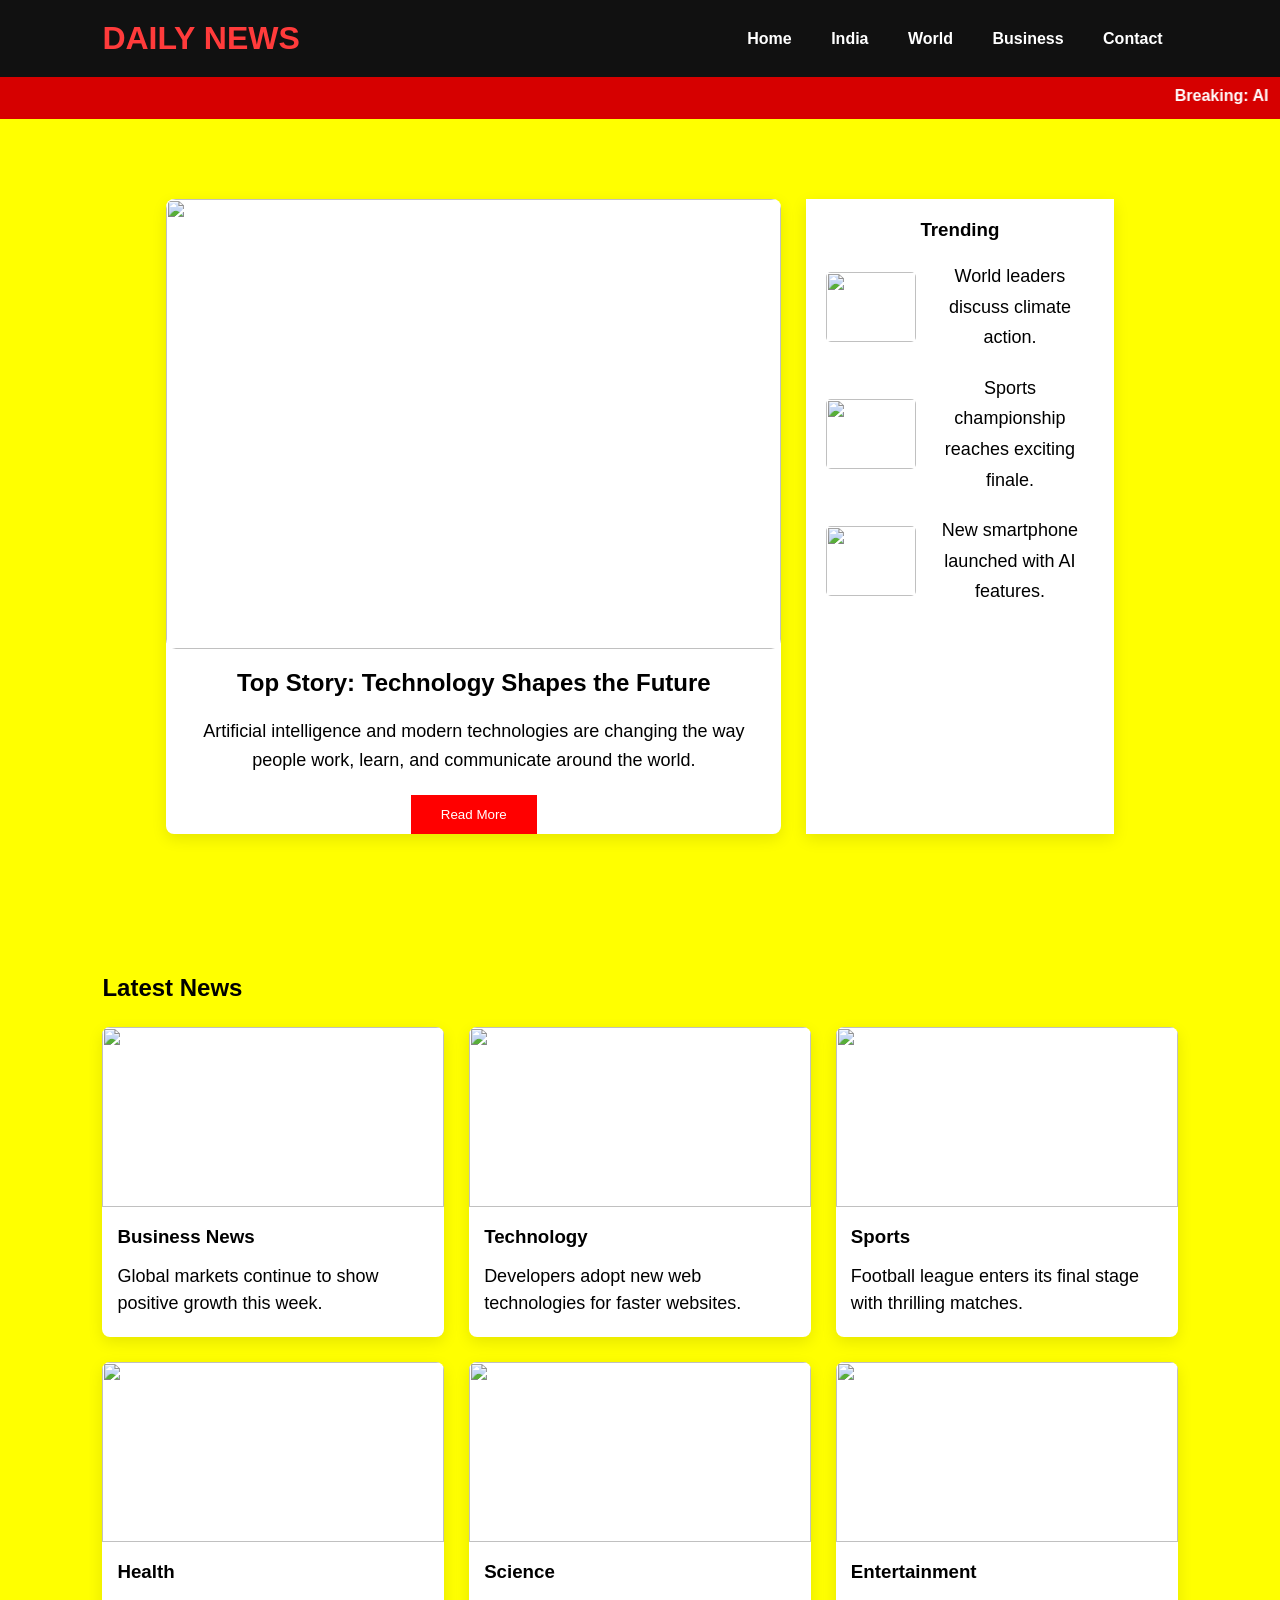
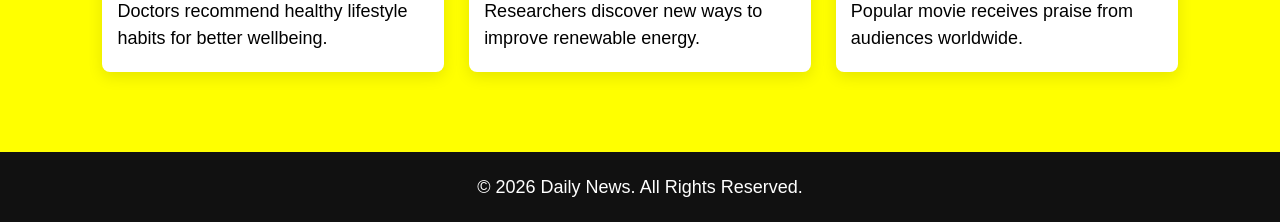
==== index.html @ ccbbc795 "Add files via upload" ====
<!DOCTYPE html>
<html lang="en">

<head>
    <meta charset="UTF-8">
    <meta name="viewport" content="width=device-width, initial-scale=1.0">
    <title>Daily News</title>
    <link rel="stylesheet" href="style.css">
</head>

<body>

    <header>
        <div class="logo">DAILY NEWS</div>
        <nav>
            <a href="inde.html">Home</a>
            <a href="ind.html">India</a>
            <a href="world.html">World</a>
            <a href="business.html">Business</a>
            <a href="contact.html">Contact</a>
        </nav>
    </header>

    <div class="breaking">
        <marquee>Breaking: AI technology continues to transform education • Stock markets remain stable • Cricket finals
            this weekend.</marquee>
    </div>

    <section class="hero">

        <div class="main-news">
            <img src="https://picsum.photos/800/400" alt="">
            <h2>Top Story: Technology Shapes the Future</h2>
            <p>
                Artificial intelligence and modern technologies are changing the
                way people work, learn, and communicate around the world.
            </p>
            <button>Read More</button>
        </div>

        <aside>

            <h3>Trending</h3>

            <div class="trend">
                <img src="https://picsum.photos/100?1">
                <p>World leaders discuss climate action.</p>
            </div>

            <div class="trend">
                <img src="https://picsum.photos/100?2">
                <p>Sports championship reaches exciting finale.</p>
            </div>

            <div class="trend">
                <img src="https://picsum.photos/100?3">
                <p>New smartphone launched with AI features.</p>
            </div>

        </aside>

    </section>

    <section class="latest">

        <h2>Latest News</h2>

        <div class="cards">

            <div class="card">
                <img src="https://picsum.photos/300/180?4">
                <h3>Business News</h3>
                <p>Global markets continue to show positive growth this week.</p>
            </div>

            <div class="card">
                <img src="https://picsum.photos/300/180?5">
                <h3>Technology</h3>
                <p>Developers adopt new web technologies for faster websites.</p>
            </div>

            <div class="card">
                <img src="https://picsum.photos/300/180?6">
                <h3>Sports</h3>
                <p>Football league enters its final stage with thrilling matches.</p>
            </div>

            <div class="card">
                <img src="https://picsum.photos/300/180?7">
                <h3>Health</h3>
                <p>Doctors recommend healthy lifestyle habits for better wellbeing.</p>
            </div>

            <div class="card">
                <img src="https://picsum.photos/300/180?8">
                <h3>Science</h3>
                <p>Researchers discover new ways to improve renewable energy.</p>
            </div>

            <div class="card">
                <img src="https://picsum.photos/300/180?9">
                <h3>Entertainment</h3>
                <p>Popular movie receives praise from audiences worldwide.</p>
            </div>

        </div>

    </section>

    <footer>
        <p>© 2026 Daily News. All Rights Reserved.</p>
    </footer>

</body>

</html>
---- style.css ----
* {
    margin: 0;
    padding: 0;
    box-sizing: border-box;
    font-family: Arial, sans-serif;
}

header {
    background: #111;
    padding: 20px;
    display: flex;
    justify-content: space-between;
    align-items: center;
}

header h1 {
    color: red;
}

nav a {
    color: white;
    text-decoration: none;
    margin: 15px;
}

nav a:hover {
    color: red;
}

.hero,
.page {
    width: 90%;
    margin: 40px auto;
    text-align: center;
}

.hero img,
.page img {
    width: 100%;
    max-width: 900px;
    height: 450px;
    object-fit: cover;
    border-radius: 10px;
}

h2 {
    margin: 20px 0;
}

p {
    font-size: 18px;
    line-height: 1.7;
}

form {
    width: 400px;
    margin: auto;
}

input,
textarea {
    width: 100%;
    padding: 12px;
    margin: 10px 0;
}

button {
    padding: 12px 30px;
    background: red;
    color: white;
    border: none;
    cursor: pointer;
}

button:hover {
    background: black;
}


* {
    margin: 0;
    padding: 0;
    box-sizing: border-box;
    font-family: Arial, sans-serif;
}

body {
    background:yellow;
}

header {
    display: flex;
    justify-content: space-between;
    align-items: center;
    background: #111;
    color: #fff;
    padding: 20px 8%;
}

.logo {
    font-size: 32px;
    font-weight: bold;
    color: #ff3b3b;
}

nav a {
    text-decoration: none;
    color: white;
    margin-left: 20px;
    font-weight: bold;
}

nav a:hover {
    color: #ff3b3b;
}

.breaking {
    background: #d60000;
    color: white;
    padding: 10px;
    font-weight: bold;
}

.hero {
    display: grid;
    grid-template-columns: 2fr 1fr;
    gap: 25px;
    padding: 40px 8%;
}

.main-news {
    background: white;
    border-radius: 8px;
    overflow: hidden;
    box-shadow: 0 5px 15px rgba(0, 0, 0, .1);
}

.main-news img {
    width: 100%;
    display: block;
}
.main-news p {
    padding: 0 20px 20px;
    line-height: 1.6;
}
aside {
    background: white;
    padding: 20px;
    box-shadow: 0 5px 15px rgba(0, 0, 0, .1);
}

aside h3 {
    margin-bottom: 20px;
}

.trend {
    display: flex;
    margin-bottom: 20px;
    align-items: center;
}

.trend img {
    width: 90px;
    height: 70px;
    object-fit: cover;
    margin-right: 10px;
    border-radius: 5px;
}

.latest {
    padding: 40px 8%;
}

.latest h2 {
    margin-bottom: 25px;
}

.cards {
    display: grid;
    grid-template-columns: repeat(auto-fit, minmax(280px, 1fr));
    gap: 25px;
}

.card {
    background: white;
    box-shadow: 0 5px 15px rgba(0, 0, 0, .1);
    border-radius: 8px;
    overflow: hidden;
    transition: .3s;
}

.card:hover {
    transform: translateY(-8px);
}

.card img {
    width: 100%;
    height: 180px;
    object-fit: cover;
}

.card h3 {
    padding: 15px;
}

.card p {
    padding: 0 15px 20px;
    line-height: 1.5;
}

footer {
    background: #111;
    color: white;
    text-align: center;
    padding: 20px;
    margin-top: 40px;
}

@media(max-width:768px) {

    header {
        flex-direction: column;
    }

    nav {
        margin-top: 15px;
    }

    .hero {
        grid-template-columns: 1fr;
    }

}
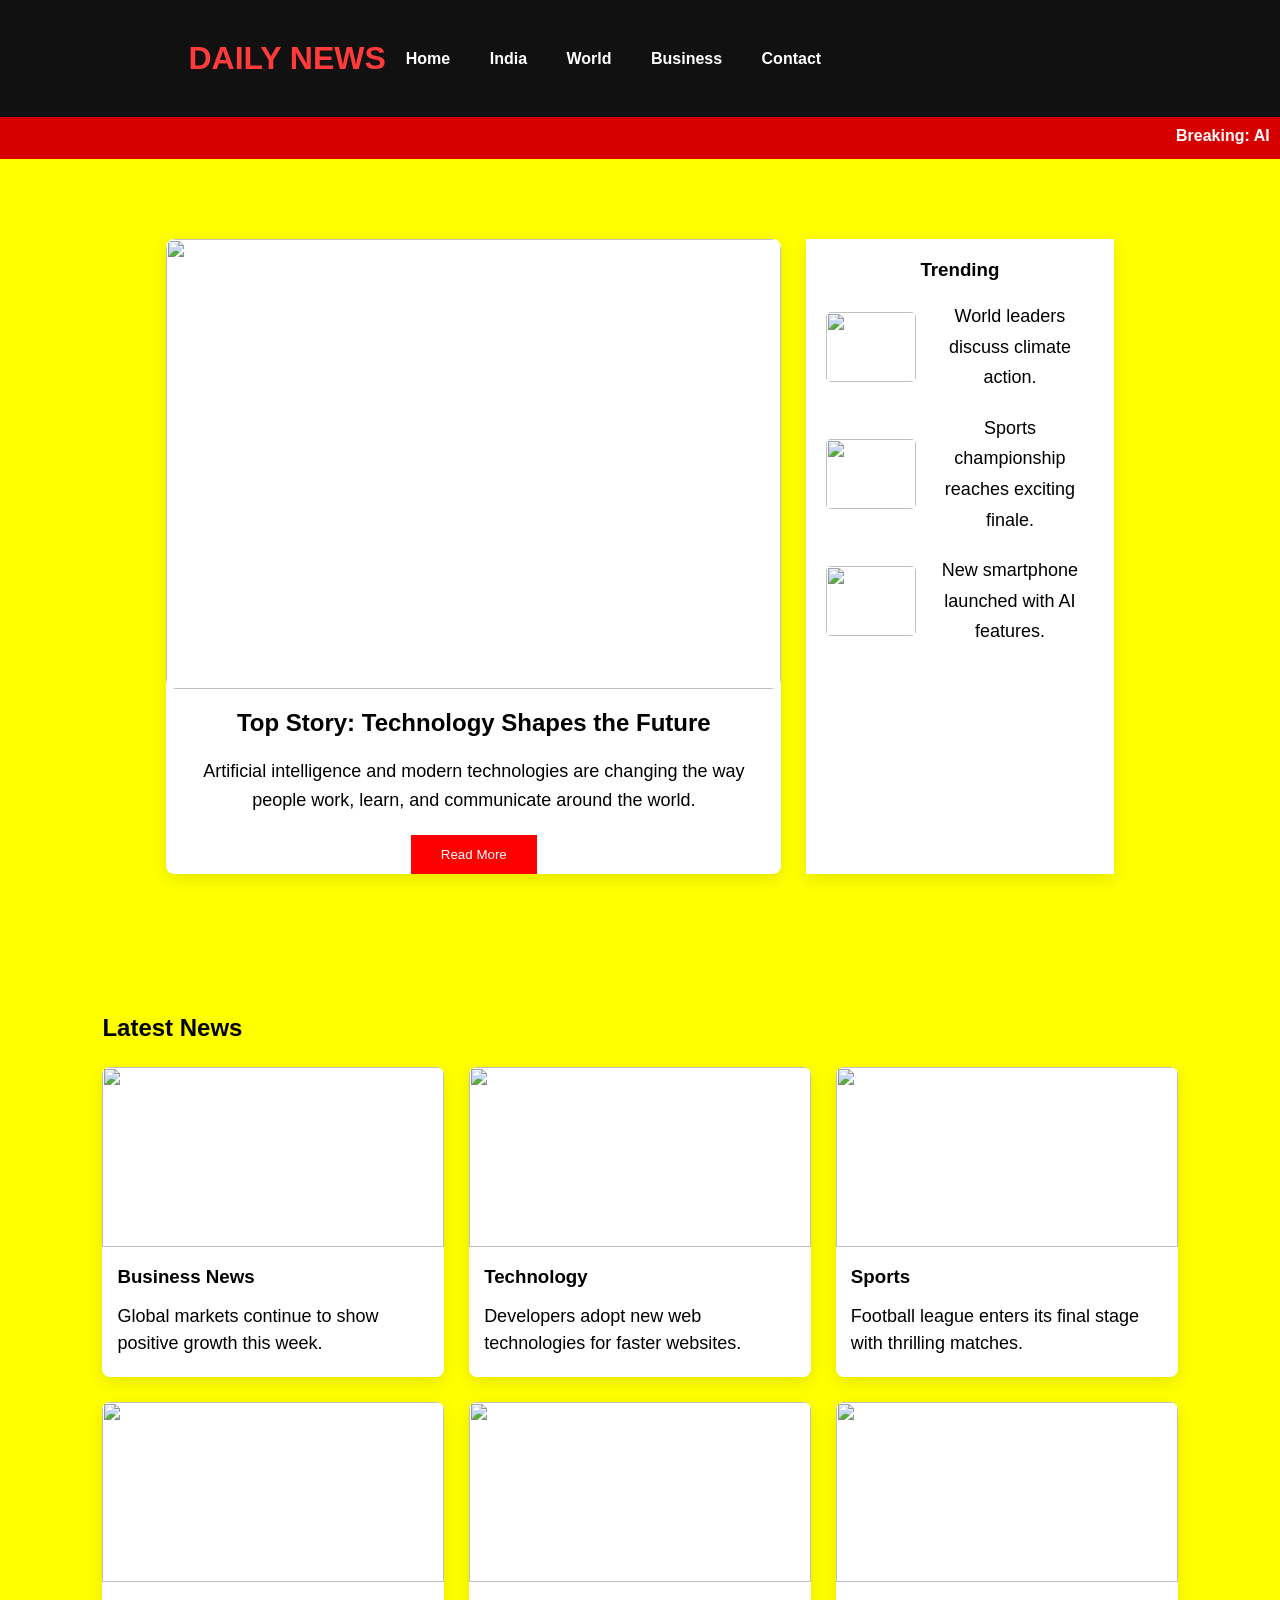
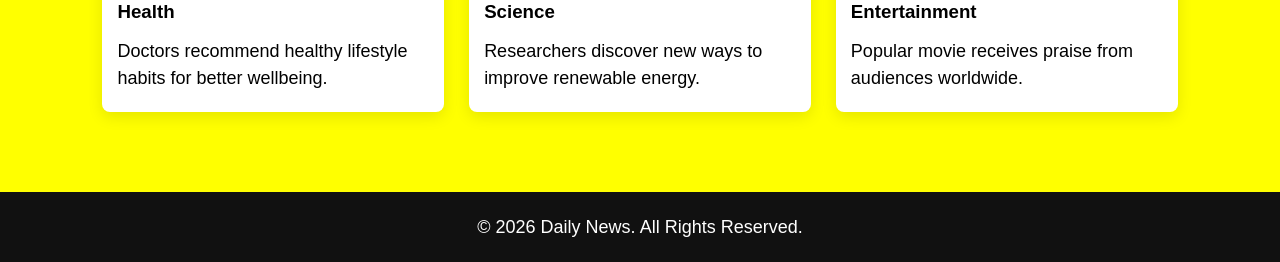
==== commit aee7d84b: "Add files via upload" ====
--- a/index.html
+++ b/index.html
@@ -11,14 +11,16 @@
 <body>
 
     <header>
-        <div class="logo">DAILY NEWS</div>
-        <nav>
-            <a href="inde.html">Home</a>
-            <a href="ind.html">India</a>
-            <a href="world.html">World</a>
-            <a href="business.html">Business</a>
-            <a href="contact.html">Contact</a>
-        </nav>
+        <header>
+            <div class="logo">DAILY NEWS</div>
+            <nav>
+                <a href="index.html">Home</a>
+                <a href="ind.html">India</a>
+                <a href="world.html">World</a>
+                <a href="business.html">Business</a>
+                <a href="contact.html">Contact</a>
+            </nav>
+        </header>
     </header>
 
     <div class="breaking">
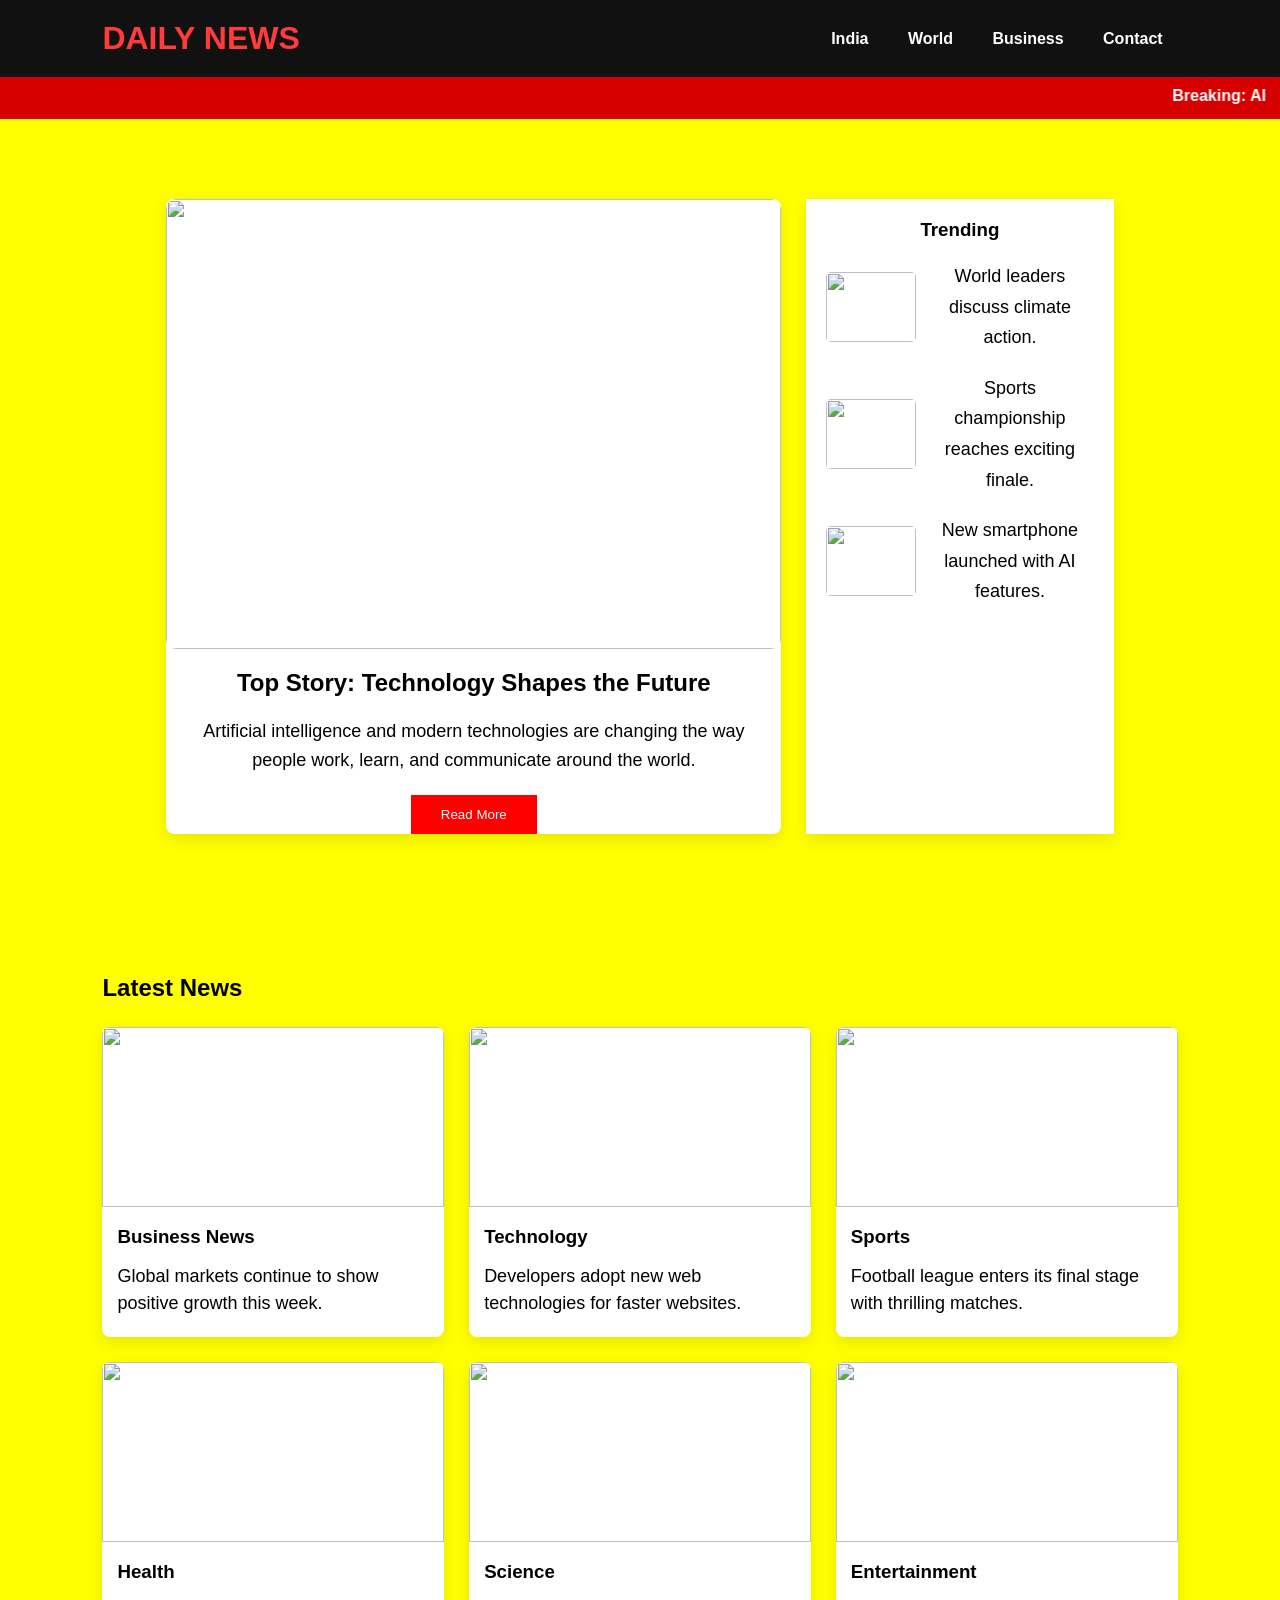
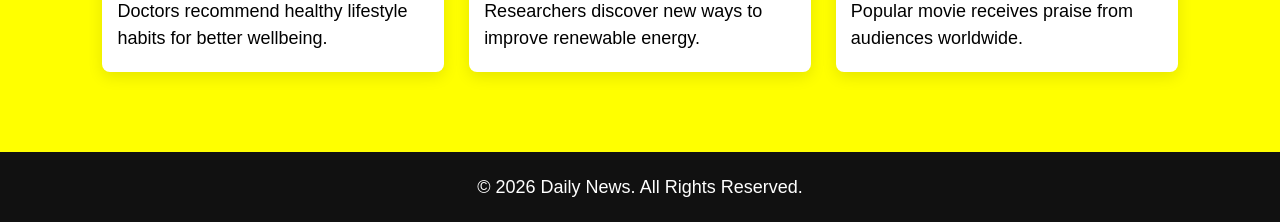
==== commit 826ea45f: "Add files via upload" ====
--- a/index.html
+++ b/index.html
@@ -11,18 +11,14 @@
 <body>
 
     <header>
-        <header>
-            <div class="logo">DAILY NEWS</div>
-            <nav>
-                <a href="index.html">Home</a>
-                <a href="ind.html">India</a>
-                <a href="world.html">World</a>
-                <a href="business.html">Business</a>
-                <a href="contact.html">Contact</a>
-            </nav>
-        </header>
+        <div class="logo">DAILY NEWS</div>
+        <nav>
+            <a href="ind.html">India</a>
+            <a href="world.html">World</a>
+            <a href="business.html">Business</a>
+            <a href="contact.html">Contact</a>
+        </nav>
     </header>
-
     <div class="breaking">
         <marquee>Breaking: AI technology continues to transform education • Stock markets remain stable • Cricket finals
             this weekend.</marquee>
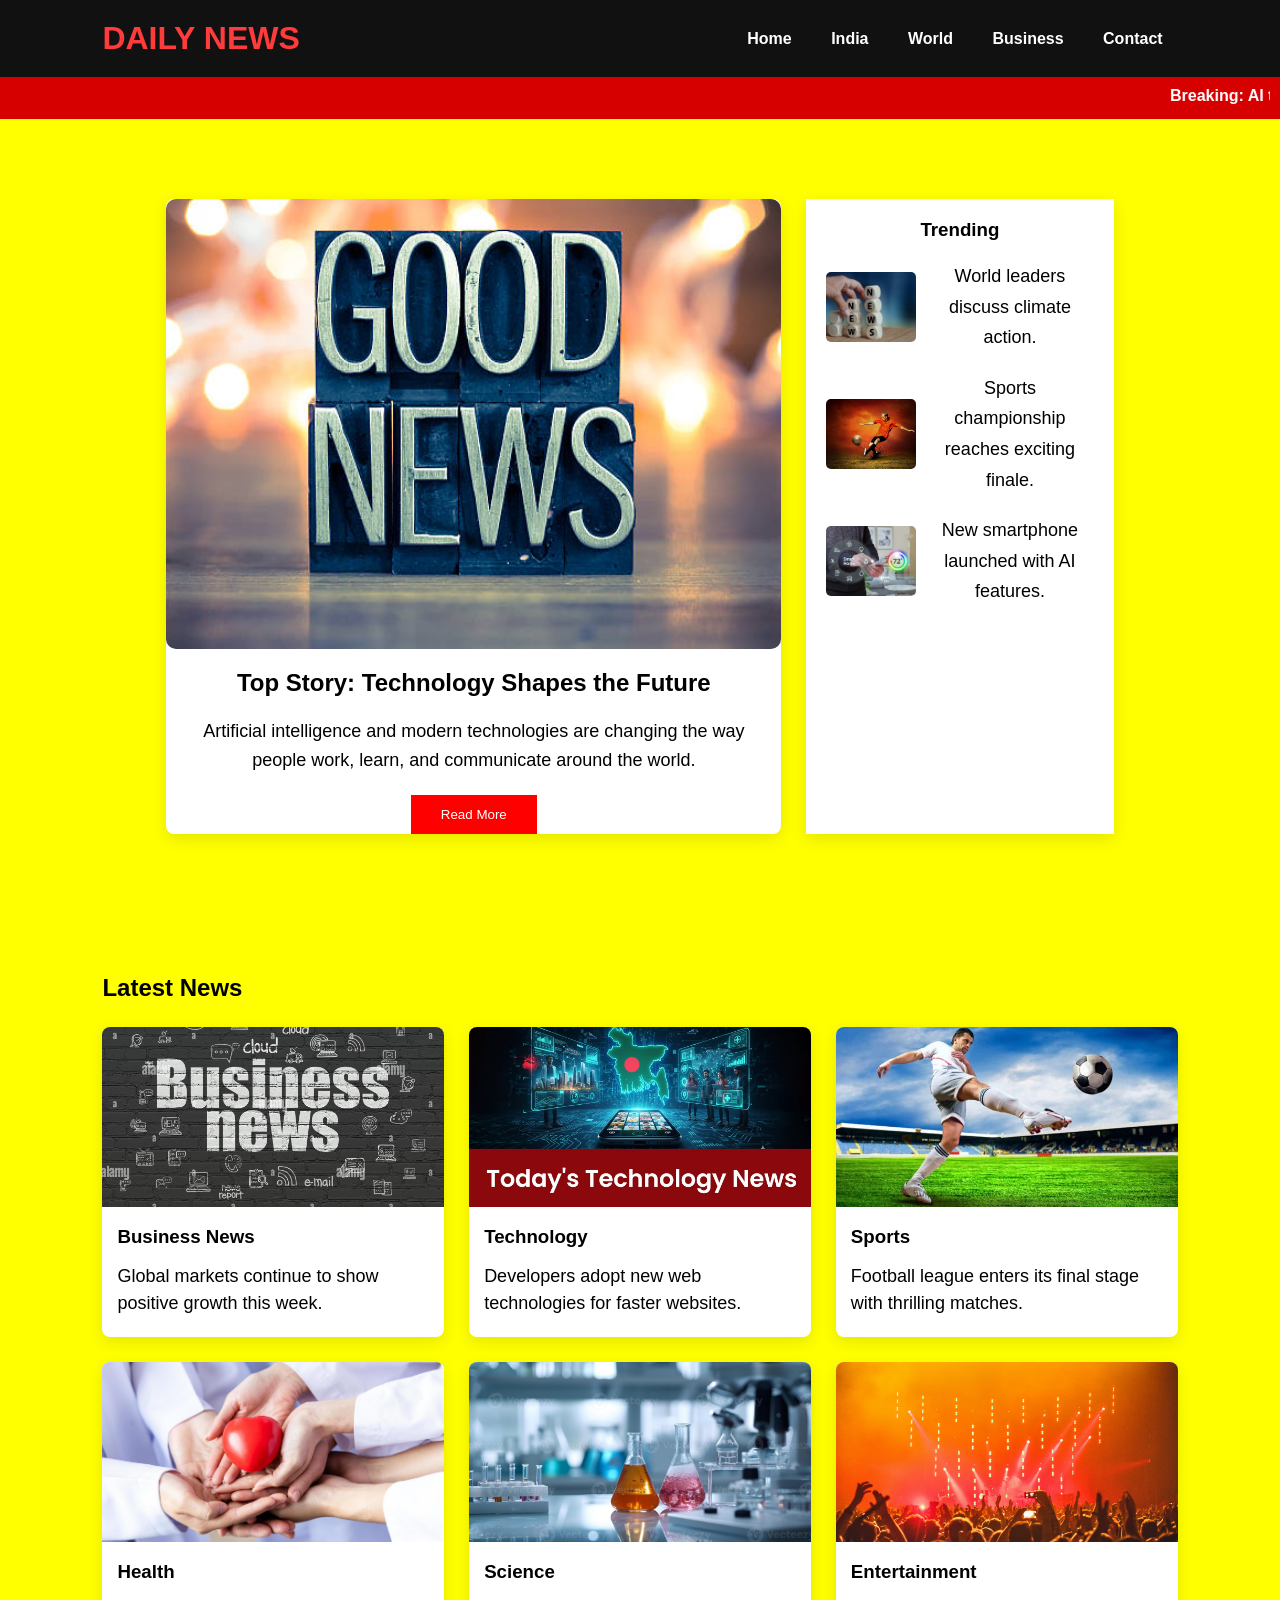
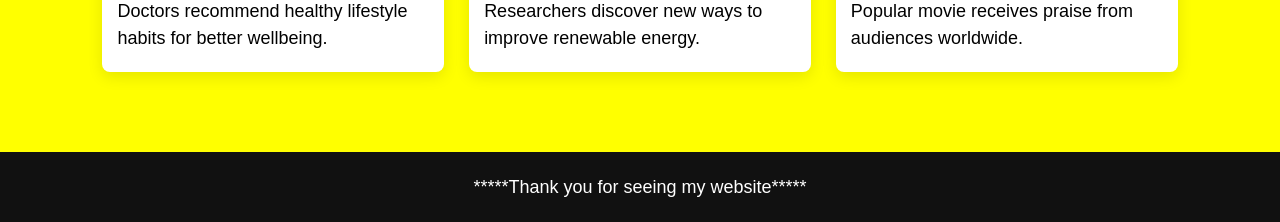
==== commit 47baf9db: "Add files via upload" ====
--- a/index.html
+++ b/index.html
@@ -13,6 +13,7 @@
     <header>
         <div class="logo">DAILY NEWS</div>
         <nav>
+            <a href="index.html">Home</a>
             <a href="ind.html">India</a>
             <a href="world.html">World</a>
             <a href="business.html">Business</a>
@@ -27,7 +28,7 @@
     <section class="hero">
 
         <div class="main-news">
-            <img src="https://picsum.photos/800/400" alt="">
+            <img src="pic 4.jpg" alt="">
             <h2>Top Story: Technology Shapes the Future</h2>
             <p>
                 Artificial intelligence and modern technologies are changing the
@@ -41,17 +42,17 @@
             <h3>Trending</h3>
 
             <div class="trend">
-                <img src="https://picsum.photos/100?1">
+                <img src="pic 5.jpg">
                 <p>World leaders discuss climate action.</p>
             </div>
 
             <div class="trend">
-                <img src="https://picsum.photos/100?2">
+                <img src="pic 6.jpg">
                 <p>Sports championship reaches exciting finale.</p>
             </div>
 
             <div class="trend">
-                <img src="https://picsum.photos/100?3">
+                <img src="pic7.jpg">
                 <p>New smartphone launched with AI features.</p>
             </div>
 
@@ -66,37 +67,37 @@
         <div class="cards">
 
             <div class="card">
-                <img src="https://picsum.photos/300/180?4">
+                <img src="pic 8.jpg">
                 <h3>Business News</h3>
                 <p>Global markets continue to show positive growth this week.</p>
             </div>
 
             <div class="card">
-                <img src="https://picsum.photos/300/180?5">
+                <img src="pic 9.jpg">
                 <h3>Technology</h3>
                 <p>Developers adopt new web technologies for faster websites.</p>
             </div>
 
             <div class="card">
-                <img src="https://picsum.photos/300/180?6">
+                <img src="pic 10.jpg">
                 <h3>Sports</h3>
                 <p>Football league enters its final stage with thrilling matches.</p>
             </div>
 
             <div class="card">
-                <img src="https://picsum.photos/300/180?7">
+                <img src="pic 11.jpg">
                 <h3>Health</h3>
                 <p>Doctors recommend healthy lifestyle habits for better wellbeing.</p>
             </div>
 
             <div class="card">
-                <img src="https://picsum.photos/300/180?8">
+                <img src="pic 12.jpg">
                 <h3>Science</h3>
                 <p>Researchers discover new ways to improve renewable energy.</p>
             </div>
 
             <div class="card">
-                <img src="https://picsum.photos/300/180?9">
+                <img src="pic 13.jpg">
                 <h3>Entertainment</h3>
                 <p>Popular movie receives praise from audiences worldwide.</p>
             </div>
@@ -106,7 +107,7 @@
     </section>
 
     <footer>
-        <p>© 2026 Daily News. All Rights Reserved.</p>
+        <p>*****Thank you for seeing my website*****</p>
     </footer>
 
 </body>
